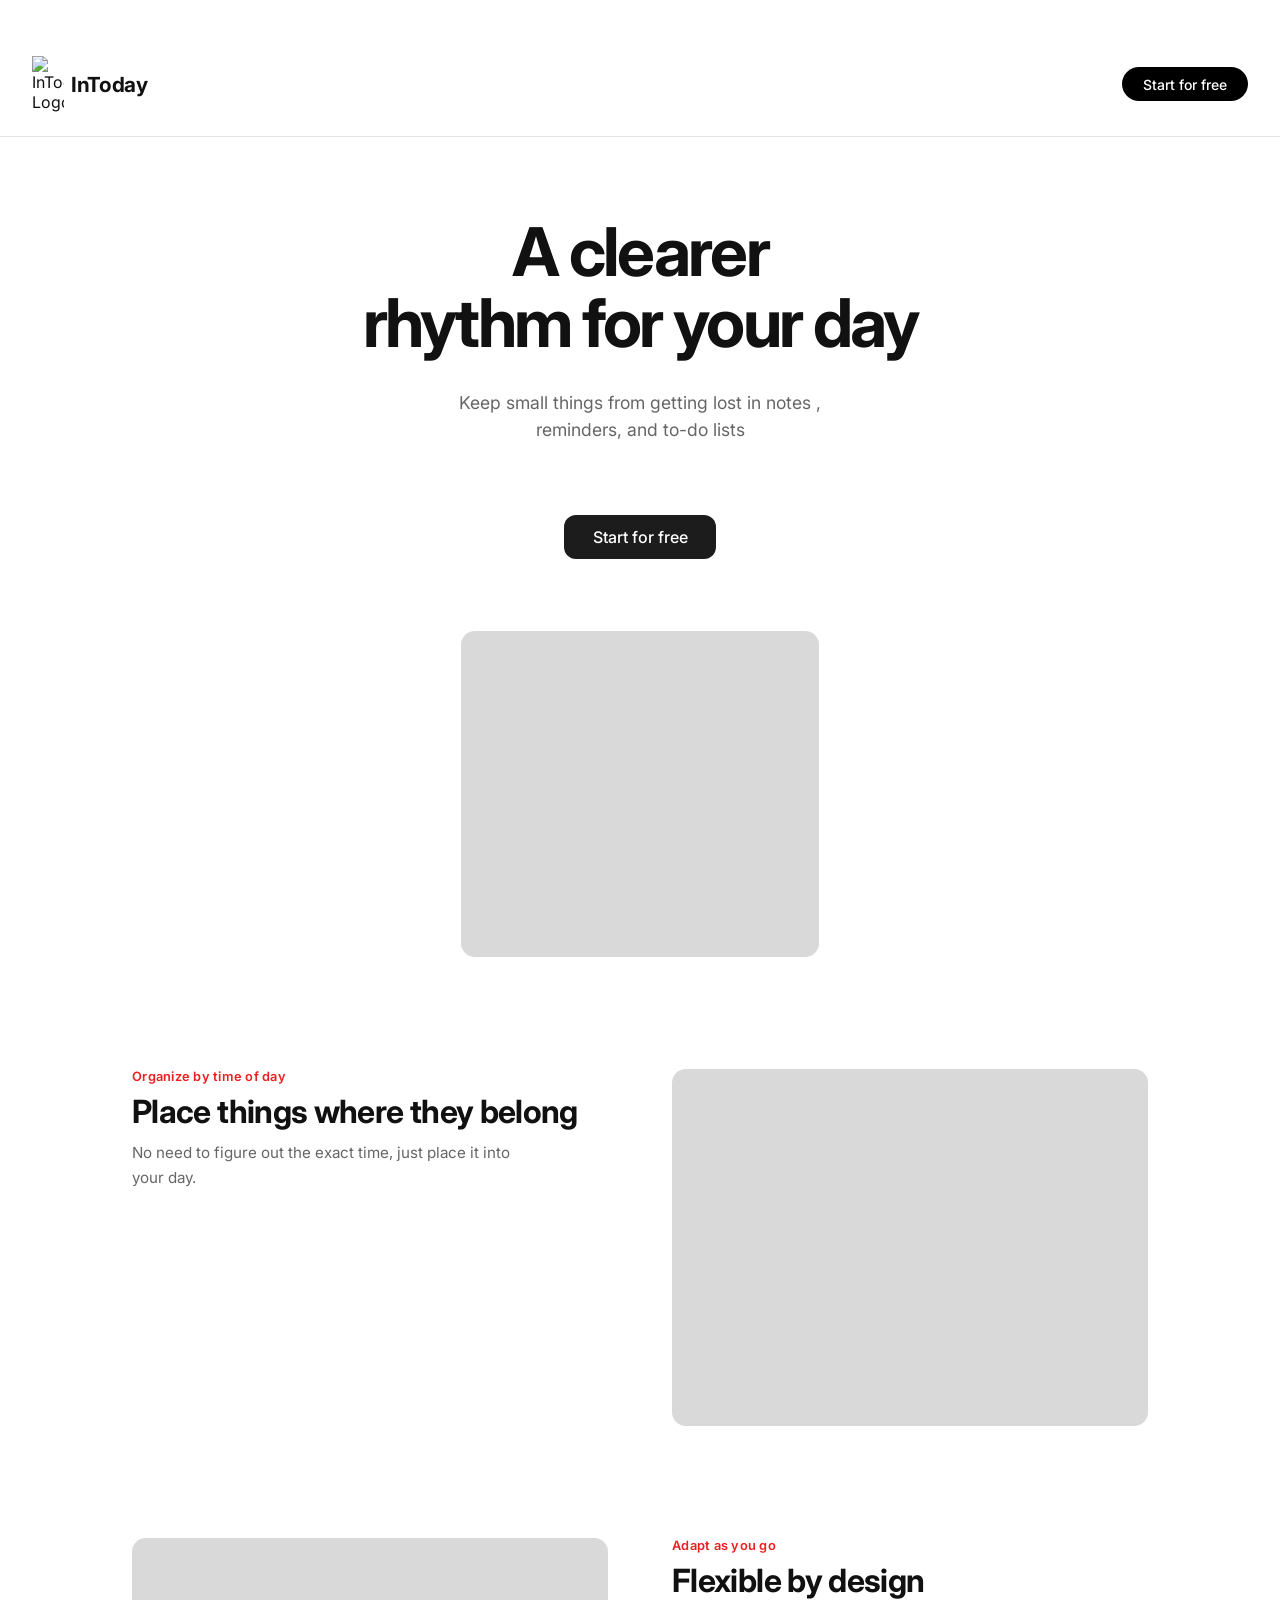
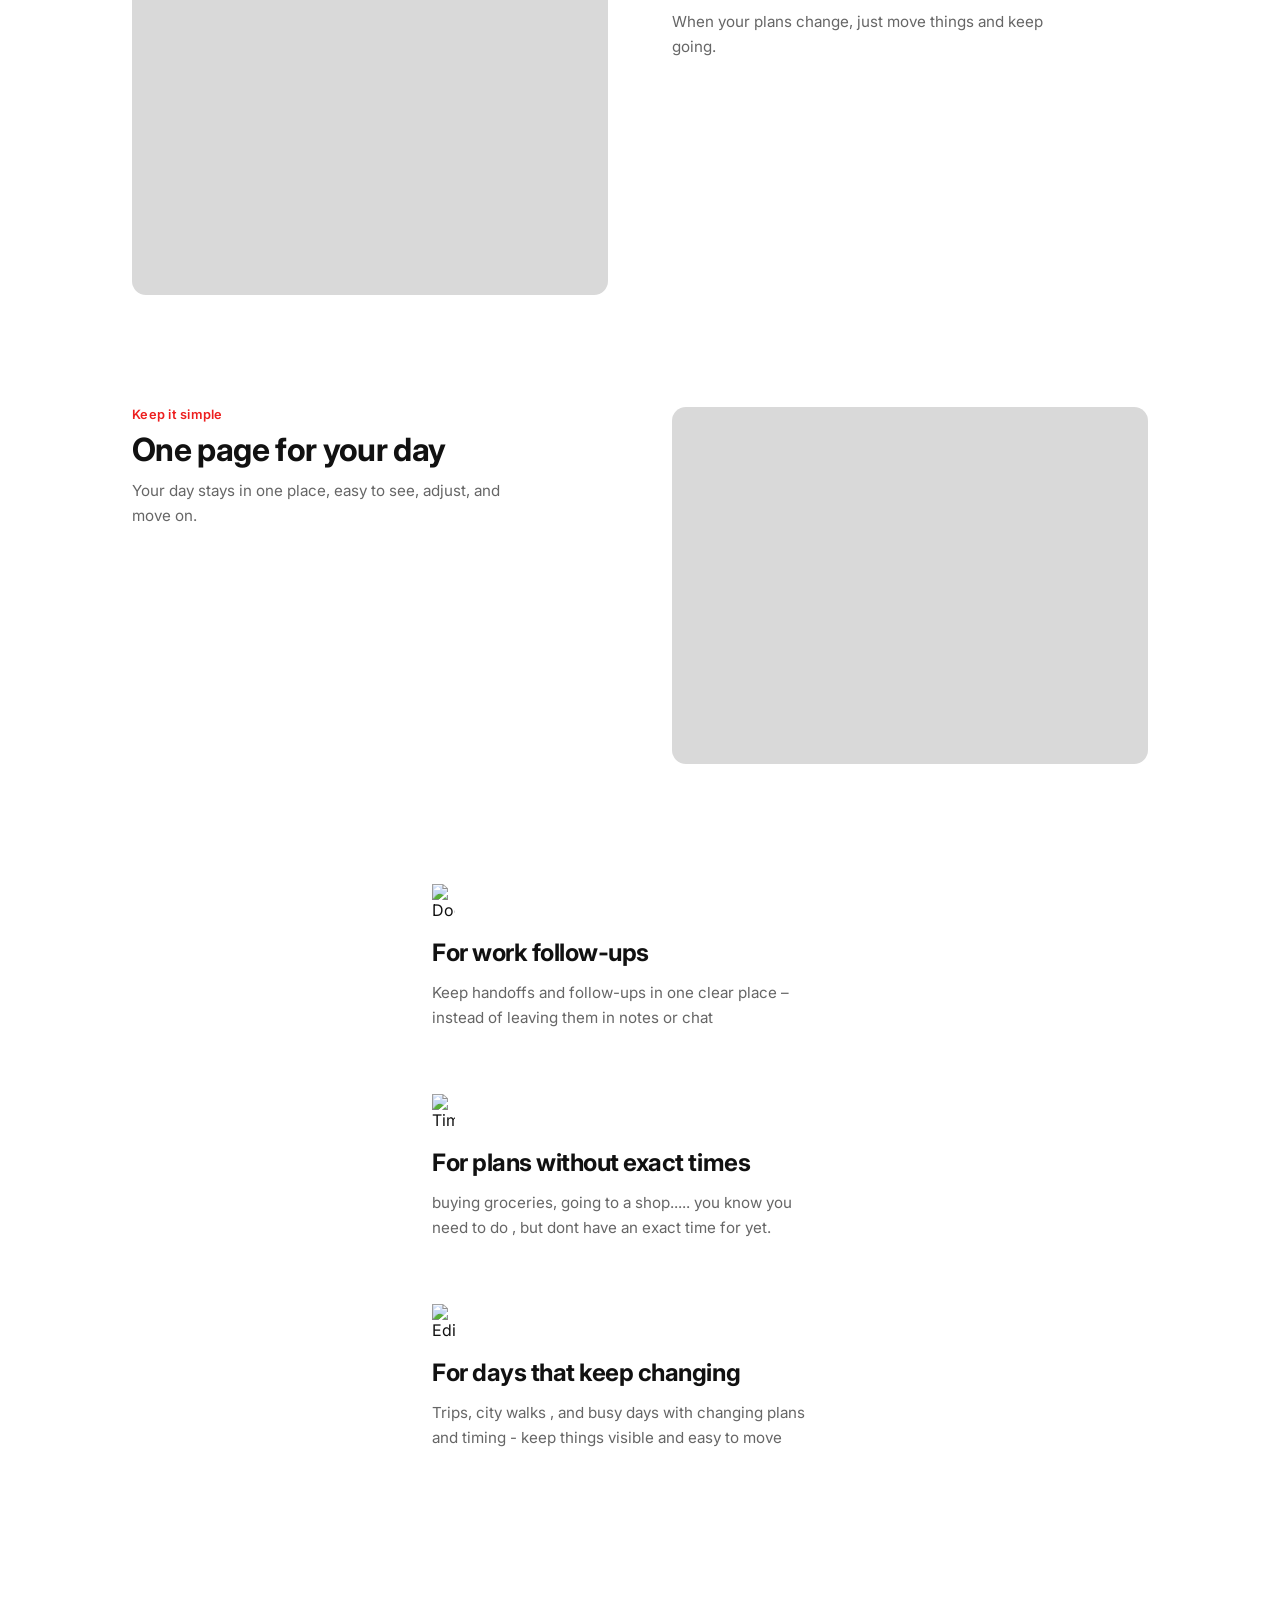
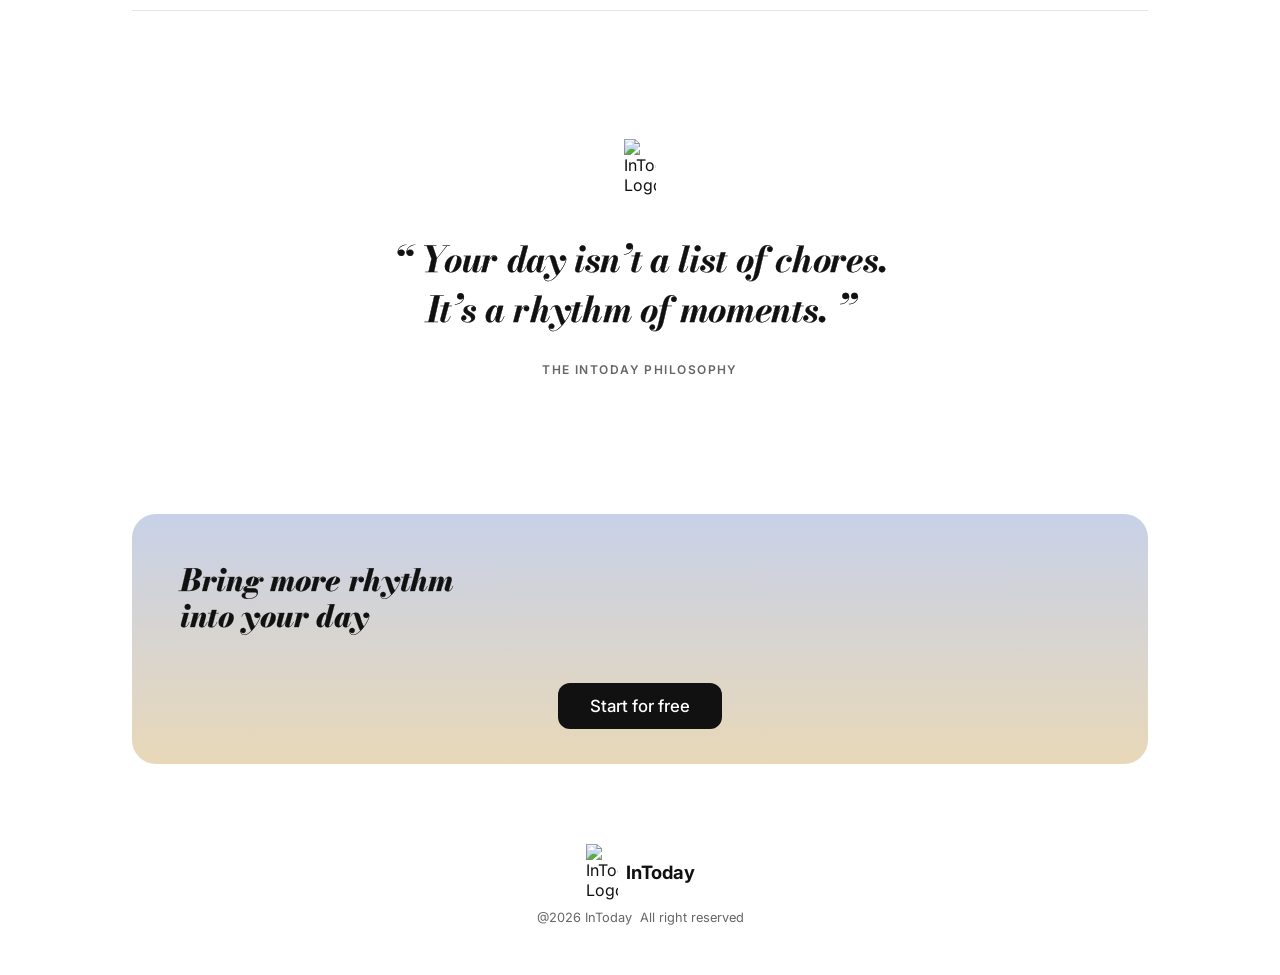
==== assets/index.html @ 8a508771 "Add files via upload" ====
<!DOCTYPE html>
<html lang="en">

<head>
    <meta charset="UTF-8">
    <meta name="viewport" content="width=device-width, initial-scale=1.0">
    <title>InToday – A clearer rhythm for your day</title>
    <meta name="description"
        content="Keep small things from getting lost in notes, reminders, and to-do lists. InToday helps you organize your day by time.">
    <link rel="stylesheet" href="style.css">
    <link
        href="https://fonts.googleapis.com/css2?family=Inter:ital,wght@0,300;0,400;0,500;0,600;0,700;0,800;0,900;1,400;1,600&family=Bodoni+Moda:ital,wght@1,700;1,800;1,900&display=swap"
        rel="stylesheet">
</head>

<body>

    <!-- ══ NAVBAR ══ -->
    <nav class="navbar">
        <a href="#" class="logo">
            <img src="assets/logo.png" alt="InToday Logo" class="logo-img">
            <span class="logo-text">InToday</span>
        </a>
        <a href="#" class="btn-pill">Start for free</a>
    </nav>

    <!-- ══ HERO ══ -->
    <section class="hero">
        <div class="hero-text">
            <h1>A clearer<br>rhythm for your day</h1>
            <p>Keep small things from getting lost in notes&nbsp;, reminders, and to-do lists</p>
            <a href="#" class="btn-pill dark">Start for free</a>
        </div>
        <div class="hero-img-wrap">
            <div class="img-placeholder tall"></div>
        </div>
    </section>

    <!-- ══ FEATURE 1: Organize by time of day ══ -->
    <section class="feature-section">
        <span class="label orange">Organize by time of day</span>
        <h2>Place things where they belong</h2>
        <p>No need to figure out the exact time, just place it into your day.</p>
        <div class="img-placeholder medium"></div>
    </section>

    <!-- ══ FEATURE 2: Adapt as you go ══ -->
    <section class="feature-section">
        <span class="label red">Adapt as you go</span>
        <h2>Flexible by design</h2>
        <p>When your plans change, just move things and keep going.</p>
        <div class="img-placeholder medium"></div>
    </section>

    <!-- ══ FEATURE 3: Read it twice ══ -->
    <section class="feature-section">
        <span class="label red">Keep it simple</span>
        <h2>One page for your day</h2>
        <p>Your day stays in one place, easy to see, adjust, and move on.</p>
        <div class="img-placeholder medium"></div>
    </section>

    <!-- ══ USE CASE LIST ══ -->
    <section class="use-cases">
        <ul class="use-list">
            <li class="use-item">
                <span class="use-icon"><img src="assets/document.png" alt="Document" class="use-icon-img"></span>
                <strong>For work follow-ups</strong>
                <p>Keep handoffs and follow-ups in one clear place – instead of leaving them in notes or chat</p>
            </li>
            <li class="use-item">
                <span class="use-icon"><img src="assets/time01.png" alt="Time" class="use-icon-img"></span>
                <strong>For plans without exact times</strong>
                <p>buying groceries, going to a shop..... you know you need to do , but dont have an exact time for yet.
                </p>
            </li>
            <li class="use-item">
                <span class="use-icon"><img src="assets/edit.png" alt="Edit" class="use-icon-img"></span>
                <strong>For days that keep changing</strong>
                <p>Trips, city walks , and busy days with changing plans and timing - keep things visible and easy to
                    move</p>
            </li>
        </ul>
    </section>

    <!-- ══ QUOTE ══ -->
    <section class="quote-section">
        <hr class="quote-divider">
        <div class="quote-toggle">
            <img src="assets/logo.png" alt="InToday Logo" class="quote-logo-img">
        </div>
        <blockquote>
            “ Your day isn’t a list of chores.<br>It’s a rhythm of moments. ”
        </blockquote>
        <cite>THE INTODAY PHILOSOPHY</cite>
    </section>

    <!-- ══ CTA ══ -->
    <section class="cta-section">
        <div class="cta-card">
            <h2 class="cta-title">Bring more rhythm into your day</h2>
            <a href="#" class="btn-cta">Start for free</a>
        </div>
    </section>

    <!-- ══ FOOTER ══ -->
    <footer class="site-footer">
        <div class="footer-logo">
            <img src="assets/logo.png" alt="InToday Logo" class="footer-logo-img">
            <span class="footer-brand">InToday</span>
        </div>
        <p class="footer-copy">@2026 InToday&nbsp; All right reserved</p>
    </footer>

    <script src="script.js"></script>
</body>

</html>
---- assets/style.css ----
/* ============================================================
   InToday Landing Page — Rebuilt to match actual design
   Mobile-first, fluid scaling with clamp()
   ============================================================ */

/* ── Variables ── */
:root {
    --font: 'Inter', -apple-system, BlinkMacSystemFont, sans-serif;
    --bg: #ffffff;
    --text: #111111;
    --text-muted: #666666;
    --border: #e5e5e5;
    --placeholder-bg: #d9d9d9;
    --pill-bg: #1a1a1a;
    --pill-text: #ffffff;
    --orange: #ED1F1F;
    --red: #ED1F1F;
    --cta-bg: #f5ede0;
    --max-w: 640px;
}

/* ── Reset ── */
*,
*::before,
*::after {
    margin: 0;
    padding: 0;
    box-sizing: border-box;
}

html {
    scroll-behavior: smooth;
    -webkit-text-size-adjust: 100%;
}

body {
    font-family: var(--font);
    background: var(--bg);
    color: var(--text);
    overflow-x: hidden;
}


a {
    text-decoration: none;
    color: inherit;
}

/* ── Layout wrapper ── */
.section-inner {
    width: 100%;
    max-width: var(--max-w);
    margin-inline: auto;
    padding-inline: clamp(1.25rem, 6vw, 2rem);
}

/* ══ NAVBAR ══ */
.navbar {
    position: sticky;
    top: 0;
    z-index: 100;
    display: flex;
    align-items: center;
    justify-content: space-between;
    padding: clamp(2rem, 5vw, 3.5rem) clamp(1.25rem, 6vw, 2rem) clamp(1rem, 3vw, 1.5rem);
    background: rgba(255, 255, 255, 0.95);
    backdrop-filter: blur(12px);
    -webkit-backdrop-filter: blur(12px);
    border-bottom: 1px solid var(--border);
    max-width: 100%;
}

.logo {
    display: flex;
    align-items: center;
    gap: 0.45rem;
}

.logo-img {
    width: 32px;
    height: auto;
}

.logo-img.small {
    width: 28px;
}

.logo-text {
    font-size: clamp(1rem, 3.5vw, 1.3rem);
    font-weight: 700;
    letter-spacing: -0.02em;
    display: block;
    color: var(--text);
}

/* ── Pill button ── */
.btn-pill {
    display: inline-block;
    background: #000000;
    color: #ffffff;
    font-family: var(--font);
    font-size: clamp(0.78rem, 2vw, 0.875rem);
    font-weight: 500;
    padding: clamp(0.42rem, 1.5vw, 0.55rem) clamp(0.9rem, 3vw, 1.3rem);
    border-radius: 99px;
    border: none;
    cursor: pointer;
    white-space: nowrap;
    transition: opacity 0.2s ease, transform 0.2s ease;
}

.btn-pill:hover {
    opacity: 0.85;
    transform: translateY(-1px);
}

.btn-pill.dark {
    background: #1c1c1c;
    /* Darker near black as in image */
    color: #ffffff;
    font-size: clamp(0.9rem, 2.5vw, 1rem);
    font-weight: 500;
    padding: 0.75rem 1.8rem;
    border-radius: 12px;
}

/* Push the hero CTA button down from subtitle */
.hero-text .btn-pill.dark {
    margin-top: clamp(1.5rem, 5vw, 2.5rem);
}

/* ══ HERO ══ */
.hero {
    max-width: var(--max-w);
    margin-inline: auto;
    padding: clamp(3rem, 10vw, 5rem) clamp(1.25rem, 6vw, 2rem) clamp(2rem, 6vw, 3.5rem);
    display: flex;
    flex-direction: column;
    align-items: center;
    text-align: center;
    gap: clamp(2.5rem, 8vw, 3.5rem);
}

.hero-text {
    display: flex;
    flex-direction: column;
    align-items: center;
    gap: clamp(1.2rem, 3.5vw, 2rem);
}

.hero-text h1 {
    font-size: clamp(2.4rem, 9.5vw, 4.2rem);
    font-weight: 700;
    line-height: 1.05;
    letter-spacing: -0.04em;
    color: var(--text);
}

.hero-text p {
    font-size: clamp(0.95rem, 3vw, 1.1rem);
    color: var(--text-muted);
    line-height: 1.5;
    max-width: 380px;
}

/* ── Image Placeholders ── */
.img-placeholder {
    width: 100%;
    background: var(--placeholder-bg);
    border-radius: clamp(8px, 2vw, 14px);
    flex-shrink: 0;
}

.hero-img-wrap {
    width: 100%;
    display: flex;
    justify-content: center;
}

.img-placeholder.tall {
    width: 100%;
    max-width: 358px;
    aspect-ratio: 358 / 326;
    margin-inline: auto;
}

.img-placeholder.medium {
    aspect-ratio: 4 / 3;
    margin-top: clamp(1rem, 4vw, 1.8rem);
}

/* ══ FEATURE SECTIONS ══ */
.feature-section {
    max-width: var(--max-w);
    margin-inline: auto;
    padding: clamp(2rem, 7vw, 3.5rem) clamp(1.25rem, 6vw, 2rem);
}

.label {
    display: inline-block;
    font-size: clamp(0.7rem, 2vw, 0.8rem);
    font-weight: 600;
    letter-spacing: 0.02em;
    text-transform: none;
    margin-bottom: clamp(0.4rem, 1.5vw, 0.6rem);
}

.label.orange {
    color: #ED1F1F;
}

.label.red {
    color: #ED1F1F;
}

.feature-section h2 {
    font-size: clamp(1.3rem, 5vw, 2rem);
    font-weight: 700;
    line-height: 1.15;
    letter-spacing: -0.02em;
    margin-bottom: clamp(0.4rem, 1vw, 0.6rem);
}

.feature-section>p {
    font-size: clamp(0.85rem, 2.5vw, 0.95rem);
    color: var(--text-muted);
    line-height: 1.65;
    max-width: 380px;
}

/* ══ USE CASES ══ */
.use-cases {
    max-width: var(--max-w);
    margin-inline: auto;
    padding: clamp(2.5rem, 8vw, 4rem) clamp(1.25rem, 6vw, 2rem);
}

.use-list {
    list-style: none;
    display: flex;
    flex-direction: column;
    gap: 0;
}

/* Each item is a vertical column: icon → title → description */
.use-item {
    display: flex;
    flex-direction: column;
    align-items: flex-start;
    padding-bottom: clamp(2.5rem, 8vw, 3.5rem);
}

.use-icon {
    margin-bottom: clamp(0.9rem, 3vw, 1.2rem);
    flex-shrink: 0;
}

.use-icon-img {
    width: clamp(20px, 4.5vw, 23px);
    height: auto;
    display: block;
}

.use-item strong {
    display: block;
    font-size: clamp(1.25rem, 5vw, 1.5rem);
    font-weight: 700;
    line-height: 1.2;
    letter-spacing: -0.02em;
    margin-bottom: clamp(0.5rem, 2vw, 0.75rem);
    color: var(--text);
}

.use-item p {
    font-size: clamp(0.85rem, 2.5vw, 0.95rem);
    color: var(--text-muted);
    line-height: 1.65;
    max-width: 380px;
}

/* ══ QUOTE ══ */
.quote-section {
    max-width: var(--max-w);
    margin-inline: auto;
    padding: clamp(1rem, 4vw, 2rem) clamp(1.25rem, 6vw, 2rem) clamp(3rem, 8vw, 5rem);
    text-align: center;
}

.quote-divider {
    border: none;
    border-top: 1px solid var(--border);
    margin-bottom: clamp(5rem, 12vw, 8rem);
}

.quote-toggle {
    display: flex;
    justify-content: center;
    margin-bottom: clamp(1.5rem, 5vw, 2.5rem);
}

.quote-logo-img {
    width: 32px;
    height: auto;
    display: block;
    margin-inline: auto;
}

blockquote {
    font-family: 'Bodoni Moda', serif;
    font-style: italic;
    font-size: clamp(1.3rem, 5vw, 1.9rem);
    font-weight: 700;
    line-height: 1.4;
    color: var(--text);
    margin-bottom: clamp(1rem, 3vw, 1.5rem);
    letter-spacing: -0.01em;
    /* Outside stroke simulated via -webkit-text-stroke */
    -webkit-text-stroke: 0.3px #000000;
    paint-order: stroke fill;
}

cite {
    font-size: clamp(0.65rem, 1.8vw, 0.75rem);
    color: var(--text-muted);
    font-style: normal;
    letter-spacing: 0.12em;
    text-transform: uppercase;
    font-weight: 600;
}

/* ══ CTA ══ */
.cta-section {
    max-width: var(--max-w);
    margin-inline: auto;
    padding: clamp(1.5rem, 5vw, 2.5rem) clamp(1.25rem, 6vw, 2rem);
}

.cta-card {
    background: linear-gradient(to bottom, #c8d1e8 0%, #e8d8b8 100%);
    border-radius: 24px;
    padding: clamp(2rem, 7vw, 3rem) clamp(2rem, 6vw, 3rem) clamp(1.5rem, 5vw, 2.2rem);
    display: flex;
    flex-direction: column;
    align-items: center;
    gap: clamp(1.5rem, 5vw, 2rem);
    text-align: left;
    justify-content: space-between;
    min-height: 250px;
}

.cta-title {
    font-family: 'Bodoni Moda', 'Bodoni 72', 'Didot', Georgia, serif;
    font-size: clamp(1.5rem, 5vw, 1.9rem);
    font-weight: 800;
    font-style: italic;
    line-height: 1.2;
    letter-spacing: -0.01em;
    color: var(--text);
    text-align: left;
    max-width: 320px;
    align-self: flex-start;
    /* Outside stroke simulated via -webkit-text-stroke */
    -webkit-text-stroke: 0.35px #555555;
    paint-order: stroke fill;
}

.btn-cta {
    display: inline-block;
    background: #111111;
    color: #ffffff;
    font-family: var(--font);
    font-size: clamp(0.9rem, 2.5vw, 1.05rem);
    font-weight: 500;
    padding: clamp(0.65rem, 2vw, 0.8rem) clamp(1.4rem, 4vw, 2rem);
    border-radius: 12px;
    border: none;
    cursor: pointer;
    white-space: nowrap;
    transition: opacity 0.2s ease, transform 0.2s ease;
    text-decoration: none;
    align-self: center;
}

.btn-cta:hover {
    opacity: 0.85;
    transform: translateY(-1px);
}

/* ══ FOOTER ══ */
.site-footer {
    max-width: var(--max-w);
    margin-inline: auto;
    padding: clamp(1.5rem, 5vw, 2.5rem) clamp(1.25rem, 6vw, 2rem) clamp(2rem, 6vw, 3rem);
    display: flex;
    flex-direction: column;
    align-items: center;
    gap: 0.5rem;
    text-align: center;
}

.footer-logo {
    display: flex;
    align-items: center;
    gap: 0.5rem;
}

.footer-logo-img {
    width: 32px;
    height: auto;
    display: block;
}

.footer-brand {
    font-size: clamp(1rem, 3vw, 1.15rem);
    font-weight: 700;
    color: var(--text);
}

.footer-copy {
    font-size: clamp(0.7rem, 2vw, 0.8rem);
    color: var(--text-muted);
    line-height: 1.5;
}

/* ══ DESKTOP: expand to side-by-side for hero ══ */
@media (min-width: 700px) {
    :root {
        --max-w: 1080px;
    }

    .hero {
        flex-direction: column;
        align-items: center;
        justify-content: center;
        gap: clamp(3rem, 6vw, 4.5rem);
    }

    .hero-text {
        flex: 1;
        max-width: 800px;
    }

    .hero-img-wrap {
        flex: 1;
        display: flex;
        justify-content: center;
        align-items: center;
    }

    .feature-section {
        display: grid;
        grid-template-columns: 1fr 1fr;
        grid-template-rows: auto auto 1fr;
        column-gap: clamp(2rem, 5vw, 4rem);
        align-items: start;
    }

    .feature-section .label {
        grid-column: 1;
        grid-row: 1;
    }

    .feature-section h2 {
        grid-column: 1;
        grid-row: 2;
    }

    .feature-section>p {
        grid-column: 1;
        grid-row: 3;
        align-self: start;
    }

    .feature-section .img-placeholder {
        grid-column: 2;
        grid-row: 1 / 4;
        margin-top: 0;
        align-self: center;
    }

    /* Alternate image side on even features */
    .feature-section:nth-child(even) .label {
        grid-column: 2;
    }

    .feature-section:nth-child(even) h2 {
        grid-column: 2;
    }

    .feature-section:nth-child(even)>p {
        grid-column: 2;
    }

    .feature-section:nth-child(even) .img-placeholder {
        grid-column: 1;
    }

    .use-cases {
        max-width: 480px;
    }

    .use-list {
        display: flex;
        flex-direction: column;
    }

    .use-item {
        padding-bottom: clamp(2.8rem, 6vw, 4rem);
    }

    .quote-section {
        padding-bottom: clamp(4rem, 8vw, 6rem);
    }

    blockquote {
        font-size: clamp(1.6rem, 3.5vw, 2.2rem);
        max-width: 560px;
        margin-inline: auto;
    }
}

/* ══ Scroll-in animations ══ */
.fade-up {
    opacity: 0;
    transform: translateY(20px);
    transition: opacity 0.5s ease, transform 0.5s ease;
}

.fade-up.visible {
    opacity: 1;
    transform: translateY(0);
}
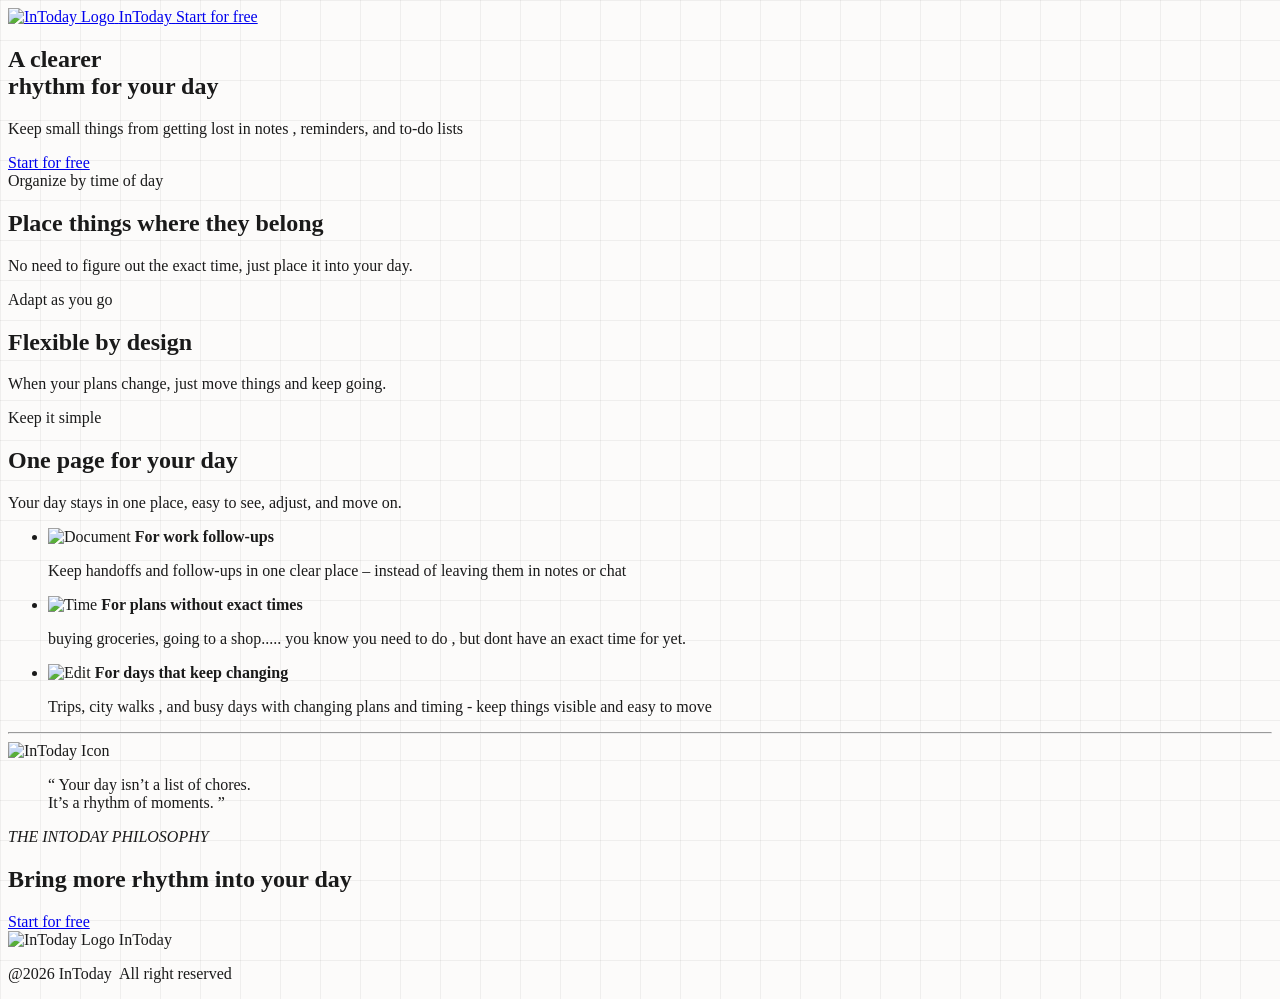
==== commit b1bdd60f: "feat: implement hybrid animation system (scroll-reveal & auto-play) and unify branding" ====
--- a/assets/index.html
+++ b/assets/index.html
@@ -7,18 +7,93 @@
     <title>InToday – A clearer rhythm for your day</title>
     <meta name="description"
         content="Keep small things from getting lost in notes, reminders, and to-do lists. InToday helps you organize your day by time.">
-    <link rel="stylesheet" href="style.css">
-    <link
-        href="https://fonts.googleapis.com/css2?family=Inter:ital,wght@0,300;0,400;0,500;0,600;0,700;0,800;0,900;1,400;1,600&family=Bodoni+Moda:ital,wght@1,700;1,800;1,900&display=swap"
-        rel="stylesheet">
+    <script src="https://cdn.tailwindcss.com/3.4.17"></script>
+    <link rel="preconnect" href="https://fonts.googleapis.com">
+    <link rel="preconnect" href="https://fonts.gstatic.com" crossorigin>
+    <link href="https://fonts.googleapis.com/css2?family=Inter:wght@400;500;600&family=Newsreader:ital,opsz,wght@0,6..72,400;0,6..72,500;1,6..72,400;1,6..72,500&display=swap" rel="stylesheet">
+    <script>
+        tailwind.config = {
+            darkMode: 'class',
+            theme: {
+                extend: {
+                    fontFamily: {
+                        sans: ['Inter', 'system-ui', 'sans-serif'],
+                        serif: ['Newsreader', 'Georgia', 'serif'],
+                    },
+                    colors: {
+                        brand: {
+                            bg: '#FCFBFA',
+                            text: '#1A1A1A',
+                            muted: '#7A7874',
+                            accent: '#8C877E',
+                            surface: '#FFFFFF',
+                            card: '#F7F5F2',
+                            border: '#E5E3DF',
+                            placeholder: '#F2F0ED',
+                        },
+                        dark: {
+                            bg: '#111110',
+                            text: '#EDEAE3',
+                            muted: '#8C8880',
+                            accent: '#A89070',
+                            surface: '#1A1A18',
+                            card: '#161614',
+                            border: '#2A2A27',
+                            placeholder: '#232320',
+                            mainText: '#D4D0C8'
+                        }
+                    },
+                    animation: {
+                        'fade-up': 'fadeUp 0.6s ease-out forwards',
+                        'fade-up-delay-1': 'fadeUp 0.6s ease-out 0.15s forwards',
+                        'fade-up-delay-2': 'fadeUp 0.6s ease-out 0.3s forwards',
+                        'settle': 'settle 0.8s cubic-bezier(0.34, 1.56, 0.64, 1) 0.6s forwards',
+                        'float': 'float 4s ease-in-out infinite',
+                        'reveal-note': 'fadeIn 0.8s ease-out 1.2s forwards',
+                    },
+                    keyframes: {
+                        fadeUp: {
+                            '0%': { opacity: '0', transform: 'translateY(20px)' },
+                            '100%': { opacity: '1', transform: 'translateY(0)' },
+                        }
+                    }
+                }
+            }
+        }
+    </script>
+    <style>
+        body {
+            background-color: #FCFBFA;
+            color: #1A1A1A;
+            -webkit-font-smoothing: antialiased;
+            -moz-osx-font-smoothing: grayscale;
+            transition: background-color 0.3s ease, color 0.3s ease;
+            overflow-x: hidden;
+        }
+        .dark body {
+            background-color: #111110;
+            color: #D4D0C8;
+        }
+        .design-grid {
+            background-size: 40px 40px;
+            background-image: 
+                linear-gradient(to right, rgba(0, 0, 0, 0.05) 1px, transparent 1px),
+                linear-gradient(to bottom, rgba(0, 0, 0, 0.05) 1px, transparent 1px);
+        }
+        .dark .design-grid {
+            background-image: 
+                linear-gradient(to right, rgba(255, 255, 255, 0.05) 1px, transparent 1px),
+                linear-gradient(to bottom, rgba(255, 255, 255, 0.05) 1px, transparent 1px);
+        }
+    </style>
 </head>
 
-<body>
+<body class="min-h-screen flex flex-col font-sans bg-brand-bg dark:bg-dark-bg text-brand-text dark:text-dark-text transition-colors duration-300 design-grid">
 
     <!-- ══ NAVBAR ══ -->
     <nav class="navbar">
         <a href="#" class="logo">
-            <img src="assets/logo.png" alt="InToday Logo" class="logo-img">
+            <img src="assets/logoreal.png" alt="InToday Logo" class="logo-img">
             <span class="logo-text">InToday</span>
         </a>
         <a href="#" class="btn-pill">Start for free</a>
@@ -87,7 +162,7 @@
     <section class="quote-section">
         <hr class="quote-divider">
         <div class="quote-toggle">
-            <img src="assets/logo.png" alt="InToday Logo" class="quote-logo-img">
+            <img src="assets/stonereal.png" alt="InToday Icon" class="quote-logo-img">
         </div>
         <blockquote>
             “ Your day isn’t a list of chores.<br>It’s a rhythm of moments. ”
@@ -106,7 +181,7 @@
     <!-- ══ FOOTER ══ -->
     <footer class="site-footer">
         <div class="footer-logo">
-            <img src="assets/logo.png" alt="InToday Logo" class="footer-logo-img">
+            <img src="assets/logoreal.png" alt="InToday Logo" class="footer-logo-img">
             <span class="footer-brand">InToday</span>
         </div>
         <p class="footer-copy">@2026 InToday&nbsp; All right reserved</p>
